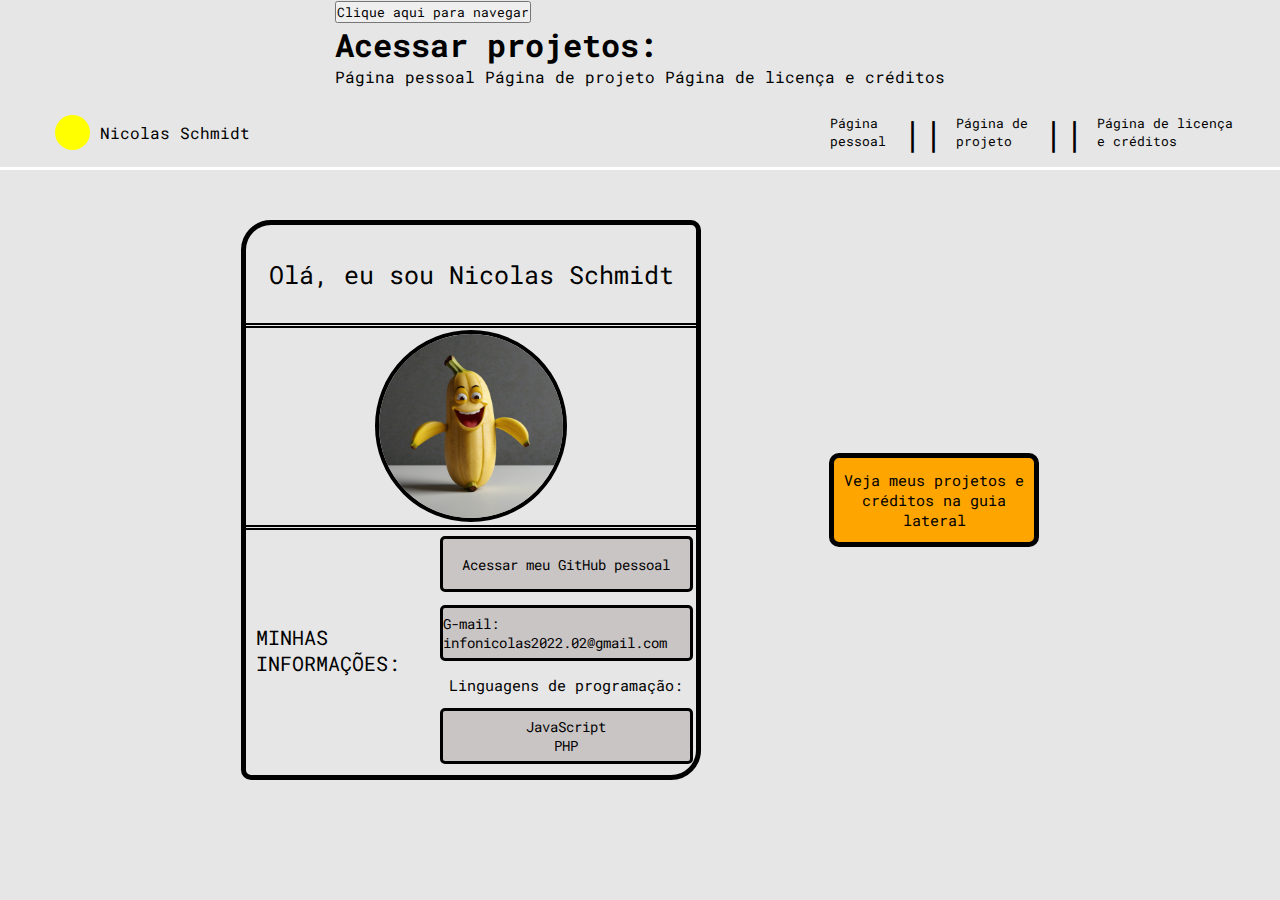
==== index.html @ 932aaf5f "index arrumado" ====
<!DOCTYPE html>
<html lang="pt-br">
<head>
    <meta charset="UTF-8">
    <meta name="viewport" content="width=device-width, initial-scale=1.0">
    <link rel="stylesheet" href="index.css">
    <link rel="preconnect" href="https://fonts.googleapis.com">
    <link rel="preconnect" href="https://fonts.gstatic.com" crossorigin>
    <link href="https://fonts.googleapis.com/css2?family=Roboto+Mono:ital,wght@0,100..700;1,100..700&display=swap" rel="stylesheet">
    <title>Página pessoal</title>
    <script defer>
        function teste(){
           const aside = document.querySelectorAll(".aside")[0]
           const aberto = document.querySelectorAll(".aberto")[0]
           const geral = document.querySelectorAll(".geral")[0]

            if(aside.style.width == "0vw"){
                aside.style.width = "100vw";
                geral.style.overflow = "hidden";
                setTimeout(function() {
                    aberto.style.display = "flex";
                }, 450); 
                
            }else{
                geral.style.overflow = "auto";
                aside.style.width = "0vw";
                aberto.style.display = "none";
            }
        }
   </script>
</head>
<body>
    <div class="separado">
        <button class="botao" onclick="teste()">Clique aqui para navegar</button>
        <aside class="aside">
            <div class="aberto">
                <h1 class="titulos">Acessar projetos:</h1>
                <a class="links" href="index.html">Página pessoal</a>
                <a class="links" href="projeto.html">Página de projeto</a>
                <a class="links" href="credito.html">Página de licença e créditos</a>
            </div>
        </aside>
    </div>
    <div class="cabecalho">
        <div class="nome">
            <div class="bolinha"></div>
            <p>Nicolas Schmidt</p>
        </div>
        <div class="opcoes">
            <a href="index.html">Página pessoal</a>
            <p class="traco">||</p>
            <a href="projeto.html">Página de projeto</a>
            <p class="traco">||</p>
            <a href="credito.html">Página de licença e créditos</a>
        </div>
    </div>
    <div class="geral">
        <div class="card">
            <div class="parte1">
                <p>Olá, eu sou Nicolas Schmidt</p>
            </div>
            <div class="parte2">
                <img src="schmidt.jpg" class="foto" alt="foto">
            </div>
            <div class="parte3">
                <div class="coluna1">
                    <div class="titulo">MINHAS INFORMAÇÕES:</div>
                </div>
                <div class="coluna2">
                    <div class="barra">
                        <a href="https://github.com/schmidt23355/schmidt23355.github.io"><p>Acessar meu GitHub pessoal</p></a>
                    </div>
                    <div class="barra">
                        <p class="gmail">G-mail: infonicolas2022.02@gmail.com</p>
                    </div>
                    <div class="informacoes2">Linguagens de programação:</div>
                    <div class="barra">
                        <p>JavaScript</p>
                        <p>PHP</p>
                    </div>
                </div>
            </div>
        </div>
        <div class="sticky">
            <p>Veja meus projetos e créditos na guia lateral</p>
        </div>
    </div>
</body>
</html>
---- index.css ----
*{
    margin: 0;
    padding: 0;
    font-family: "Roboto Mono", monospace;
}
a{
    text-decoration: none;
    color: black;
}
body{
    background-color: rgba(230, 230, 230, 1);
    display: flex;
    justify-content: center;
    align-items: center;
    width: 100vw;
    height: fit-content;
    flex-direction: column;
}
.cabecalho{
    width: 100vw;
    height: fit-content;
    display: flex;
    justify-content: space-between;
    margin-top: 10px;
    border-bottom: 3px solid rgb(255 255 255);
}
.bolinha{
    background-color: yellow;
    width: 35px;
    height: 35px;
    border-radius: 100%;
    margin-right: 10px;
}
.nome{
    height: 70px;
    width: 224px;
    margin-left: 40px;
    display: flex;
    align-items: center;
    justify-content: center;
}
.opcoes{
    height: 70px;
    width: 410px;
    margin-right: 40px;
    display: flex;
    align-items: center;
    font-size: 13px;
}
.traco{
    margin-right: 12px;
    font-size: 35px;
}
.sticky{
    background-color: orange;
    position: sticky;
    top: 15px;
    text-align: center;
    padding-bottom: 12px;
    padding-top: 12px;
    width: 200px;
    border-radius: 10px;
    border: 5px solid black;
    font-size: 15px;
    margin-left: 10vw;
}
.geral{
    height: fit-content;
    width: 100vw;
    display: flex;
    align-items: center;
    justify-content: center;
    margin-top: 50px;
    overflow: auto;
}
.card{
    width: 450px;
    height: 550px;
    display: flex;
    align-items: center;
    justify-content: flex-start;
    flex-direction: column;
    border: 5px solid black;
    border-radius: 30px 10px 30px 10px;
}
.parte1{
    width: 450px;
    height: 100px;
    display: flex;
    flex-direction: column;
    justify-content: center;
    align-items: center;
    border-radius: 25px 5px 0px 0px;
    font-size: 25px;
}
.parte2{
    width: 450px;
    height: 200px;
    display: flex;
    flex-direction: column;
    justify-content: center;
    align-items: center;
    border: 5px double black;
}
.parte3{
    width: 450px;
    height: 250px;
    border-radius: 0px 0px 25px 5px;
    display: flex;
}
.foto{
    height: 184px;
    border-radius: 100%;
    border: 4px solid black;
}
.coluna1{
    display: flex;
    font-size: 20px;
    align-items: center;
    padding-left: 10px;
    border-radius: 0px 0px 0px 5px;
    width: 180px;
    height: 241px;
}
.coluna2{
    width: 260px;
    height: 241px;
    display: flex;
    flex-direction: column;
    align-items: center;
    justify-content: space-around;
    border-radius: 0px 0px 25px 0px;
    font-size: 15px;
}
.barra{
    background-color: #b9b1b19c;
    width: 247px;
    height: 50px;
    border: 3px solid black;
    border-radius: 5px;
    display: flex;
    flex-direction: column;
    align-items: center;
    justify-content: center;
    font-size: 14px;
}
.gmail{
    font-size: 14px;
} 
@media screen and (width < 415px) {
    body{
        align-items: flex-start;
    }
    .cabecalho{
        display: none;
    }
    .botao{
        position: absolute;
        top: 10px;
        left: 10px;
        z-index: 2;
        width: 150px;
        font-size: 15px;
        background-color: #47ff50;
        font-weight: bold;
    }
    .separado{
        width: 50vw;
        height: 100%;
        display: block;
    }
    .titulos{
        margin-top: 70px;
        margin-bottom: 30px;
        background-color: wheat;
        width: 100vw;
        display: flex;
        justify-content: center;
        border-bottom: 5px solid black;
        border-top: 5px solid black;
        height: fit-content;
    }
    .links{
        text-decoration: none;
        background: white;
        margin-bottom: 22px;
        width: 100vw;
        height: fit-content;
        display: flex;
        justify-content: center;
        border-bottom: 5px solid black;
        border-top: 5px solid black;    
    }
    .aberto{
        display: none;
        flex-direction: column;
        height: 80vw;
        width: 100vw;
        align-items: center;
    }
    aside{
        display: flex;
        transition: 0.5s ease-in-out;
        background: rgb(226 96 96);
        position: absolute;
        width: 0vw;
        height: 108vh;
        z-index: 1;
        border-right: 5px solid black;
        border-bottom: 5px solid black;
    }
    .geral{
        width: 100vw;
        display: flex;
        justify-content: center;
        height: 100vh;
        align-items: center;
        flex-direction: column;
        overflow: auto;
    }
    .card{
        width: 100vw;
        height: 550px;
        display: flex;
        align-items: center;
        justify-content: flex-start;
        flex-direction: column;
        border: none;
        border-radius: 0px;
    }
    .parte1{
        width: 100vw;
        height: 90px;
        display: flex;
        flex-direction: column;
        justify-content: center;
        align-items: center;
        font-size: 22px;
        border-top: 5px solid black;
        border-bottom: 5px solid black;
        border-radius: 0px;
        background-color: orange;
        padding-bottom: 30px;
        padding-top: 30px;
    }
    .parte2{
        width: 100vw;
        height: 260px;
        display: flex;
        flex-direction: column;
        align-items: center;
        border-radius: 0px;
        border: none;
        background-color: white;
        justify-content: center;
        border-bottom: 5px solid;
    }
    .foto{
        width: 53%;
        border-radius: 100%;
        border: 5px solid;
    }
    .parte3{
        width: 100vw;
        height: 390px;
        display: flex;
        border-radius: 0px;
        padding-top: 60px
    }
    .coluna1{
        display: flex;
        font-size: 20px;
        align-items: center;
        width: 45vw;
        height: -webkit-fill-available;
        padding-left: 5px;   
    }
    .titulo{
        margin-top: 70px;
        margin-bottom: 30px;
        background-color: wheat;
        display: flex;
        justify-content: center;
        border-bottom: 5px solid black;
        border-top: 5px solid black;
        height: fit-content;
        width: 100vw;
        border-right: 5px solid;
    }
    .coluna2{
        width: 55vw;
        height: -webkit-fill-available;
        display: flex;
        flex-direction: column;
        align-items: center;
        justify-content: space-around;
        font-size: 15px;
        border-radius: 0px;
    }
    .barra{
        background-color: #b9b1b19c;
        width: 50vw;
        height: 50px;
        border: 3px solid black;
        border-radius: 5px;
        display: flex;
        flex-direction: column;
        align-items: center;
        justify-content: center;
        font-size: 15px;
        margin-bottom: 10px
    }
    .gmail {
        font-size: 12px;
    }
    .informacoes2{
        text-align: center;
    }
    .sticky{
    display: none;
    }
}
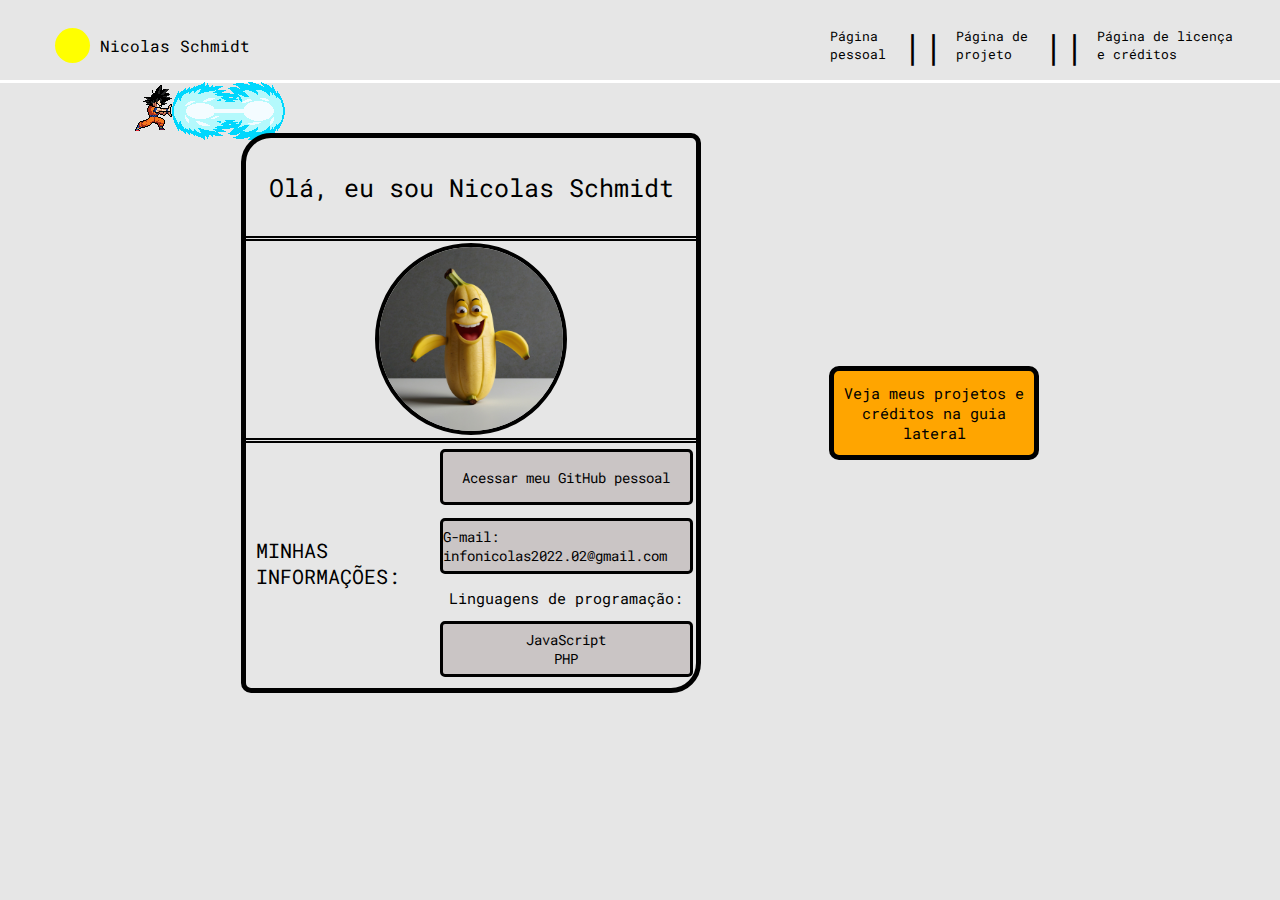
==== commit e862a8d1: "css" ====
--- a/index.html
+++ b/index.html
@@ -43,7 +43,9 @@
     </div>
     <div class="cabecalho">
         <div class="nome">
-            <div class="bolinha"></div>
+            <div class="bolinha">
+                <img src="./img/dragonball.gif" alt="">
+            </div>
             <p>Nicolas Schmidt</p>
         </div>
         <div class="opcoes">
--- a/index.css
+++ b/index.css
@@ -2,6 +2,9 @@
     margin: 0;
     padding: 0;
     font-family: "Roboto Mono", monospace;
+}
+.separado{
+    display: none;
 }
 a{
     text-decoration: none;
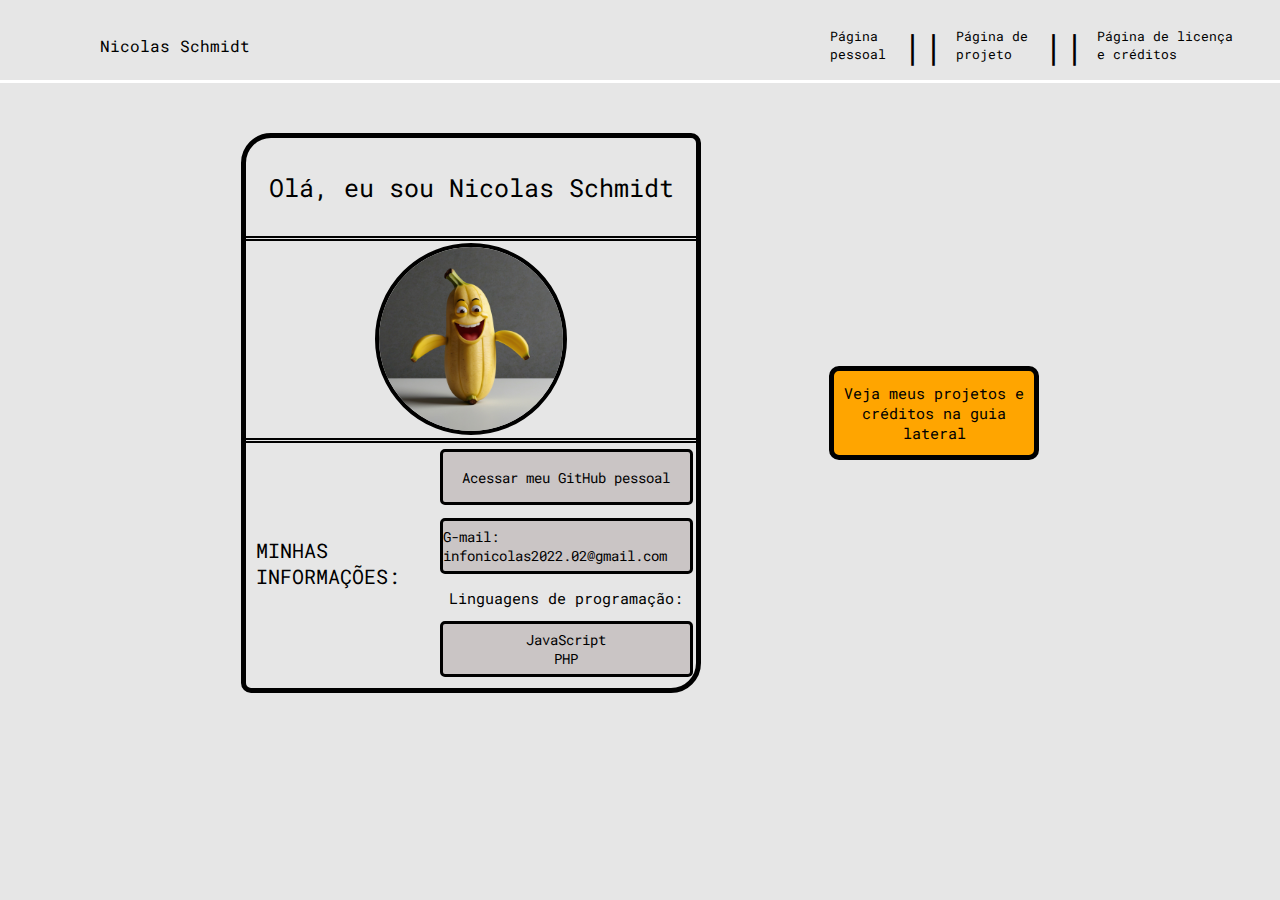
==== commit 6201c9f1: "css" ====
--- a/index.html
+++ b/index.html
@@ -43,9 +43,7 @@
     </div>
     <div class="cabecalho">
         <div class="nome">
-            <div class="bolinha">
-                <img src="./img/dragonball.gif" alt="">
-            </div>
+            <div class="bolinha"></div>
             <p>Nicolas Schmidt</p>
         </div>
         <div class="opcoes">
--- a/index.css
+++ b/index.css
@@ -28,7 +28,7 @@
     border-bottom: 3px solid rgb(255 255 255);
 }
 .bolinha{
-    background-color: yellow;
+    background: url(./img/dragonball.gif);
     width: 35px;
     height: 35px;
     border-radius: 100%;
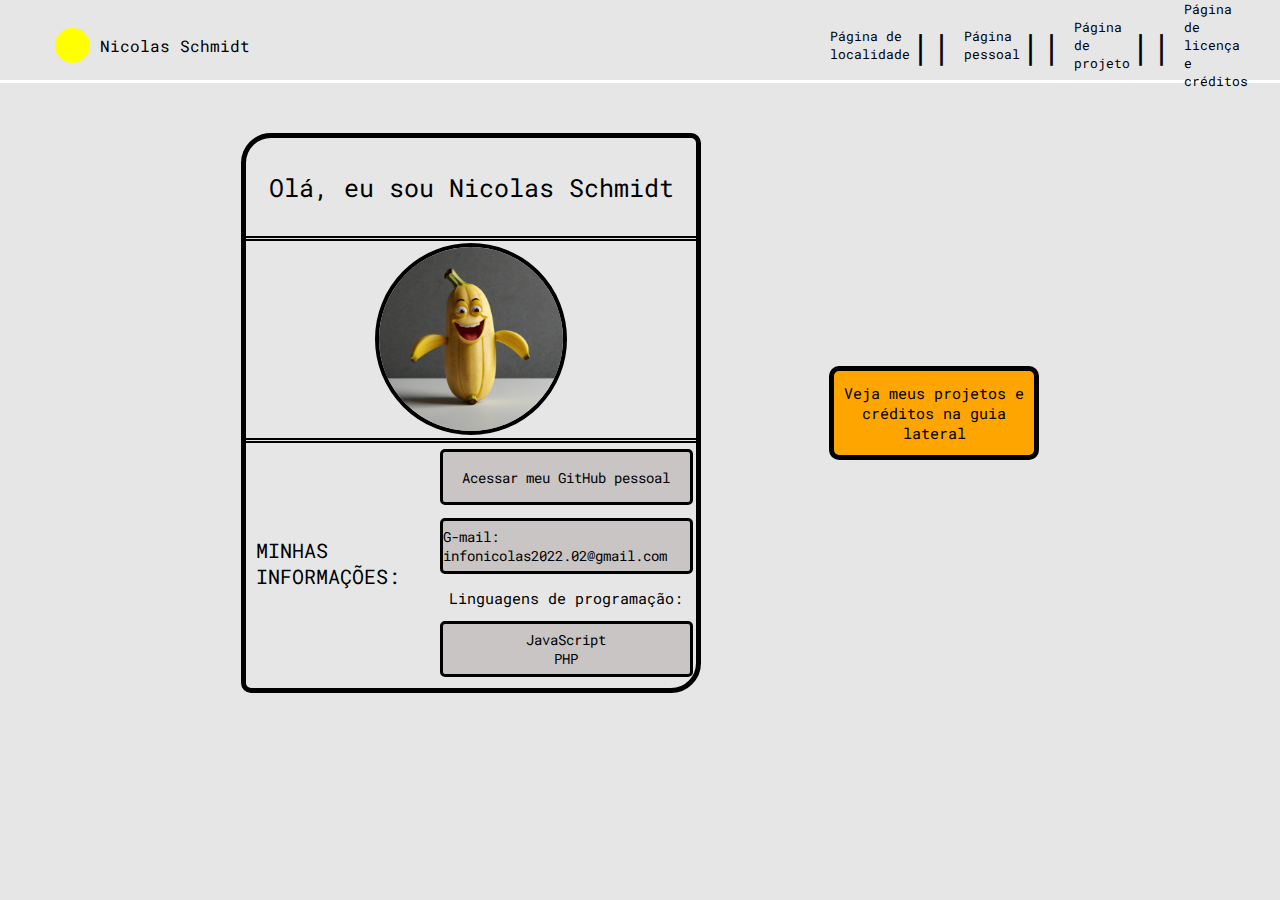
==== commit 822a52fe: "css" ====
--- a/index.html
+++ b/index.html
@@ -47,6 +47,8 @@
             <p>Nicolas Schmidt</p>
         </div>
         <div class="opcoes">
+            <a href="index.html">Página de localidade</a>
+            <p class="traco">||</p>
             <a href="index.html">Página pessoal</a>
             <p class="traco">||</p>
             <a href="projeto.html">Página de projeto</a>
--- a/index.css
+++ b/index.css
@@ -3,6 +3,9 @@
     padding: 0;
     font-family: "Roboto Mono", monospace;
 }
+html{
+    overflow-x: hidden;
+}
 .separado{
     display: none;
 }
@@ -28,7 +31,7 @@
     border-bottom: 3px solid rgb(255 255 255);
 }
 .bolinha{
-    background: url(./img/dragonball.gif);
+    background-color: yellow;
     width: 35px;
     height: 35px;
     border-radius: 100%;
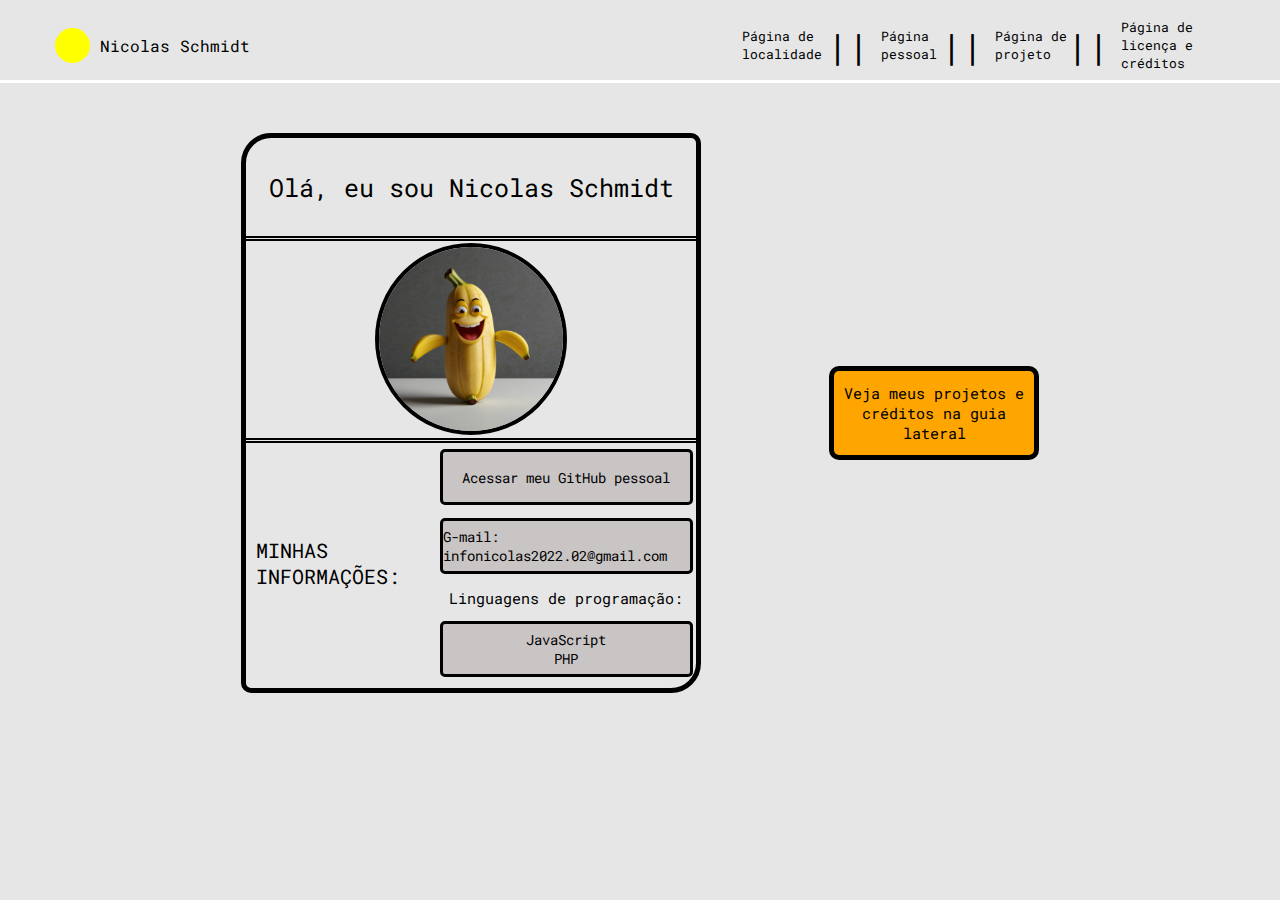
==== commit 4e4583f5: "css" ====
--- a/index.html
+++ b/index.html
@@ -35,6 +35,7 @@
         <aside class="aside">
             <div class="aberto">
                 <h1 class="titulos">Acessar projetos:</h1>
+                <a class="links" href="localidade.html">Página ver sua localidade</a>
                 <a class="links" href="index.html">Página pessoal</a>
                 <a class="links" href="projeto.html">Página de projeto</a>
                 <a class="links" href="credito.html">Página de licença e créditos</a>
@@ -47,7 +48,7 @@
             <p>Nicolas Schmidt</p>
         </div>
         <div class="opcoes">
-            <a href="index.html">Página de localidade</a>
+            <a href="localidade.html">Página de localidade</a>
             <p class="traco">||</p>
             <a href="index.html">Página pessoal</a>
             <p class="traco">||</p>
--- a/index.css
+++ b/index.css
@@ -47,7 +47,7 @@
 }
 .opcoes{
     height: 70px;
-    width: 410px;
+    width: 498px;
     margin-right: 40px;
     display: flex;
     align-items: center;
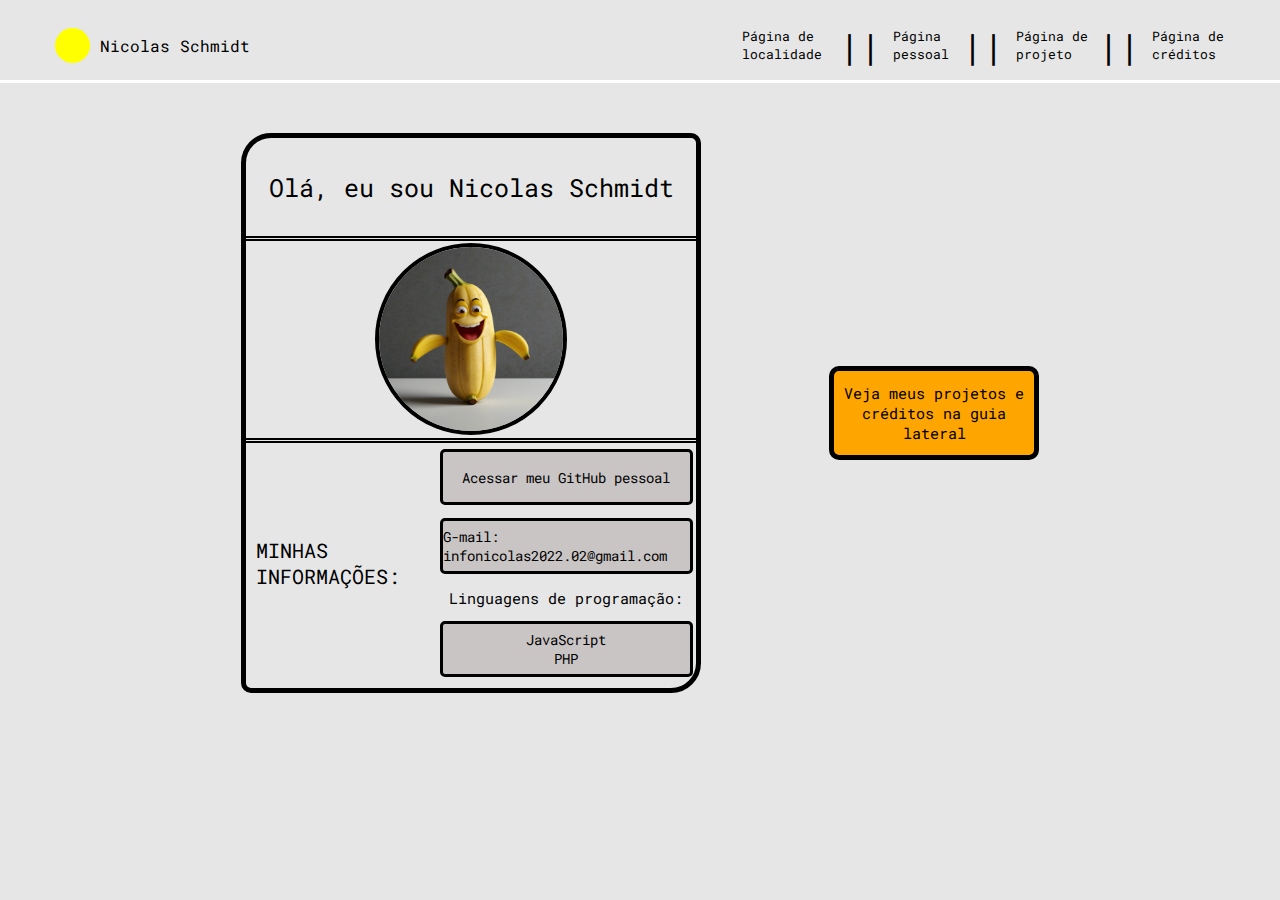
==== commit 50f2febf: "html" ====
--- a/index.html
+++ b/index.html
@@ -38,7 +38,7 @@
                 <a class="links" href="localidade.html">Página ver sua localidade</a>
                 <a class="links" href="index.html">Página pessoal</a>
                 <a class="links" href="projeto.html">Página de projeto</a>
-                <a class="links" href="credito.html">Página de licença e créditos</a>
+                <a class="links" href="credito.html">Página de créditos</a>
             </div>
         </aside>
     </div>
@@ -54,7 +54,7 @@
             <p class="traco">||</p>
             <a href="projeto.html">Página de projeto</a>
             <p class="traco">||</p>
-            <a href="credito.html">Página de licença e créditos</a>
+            <a href="credito.html">Página de créditos</a>
         </div>
     </div>
     <div class="geral">
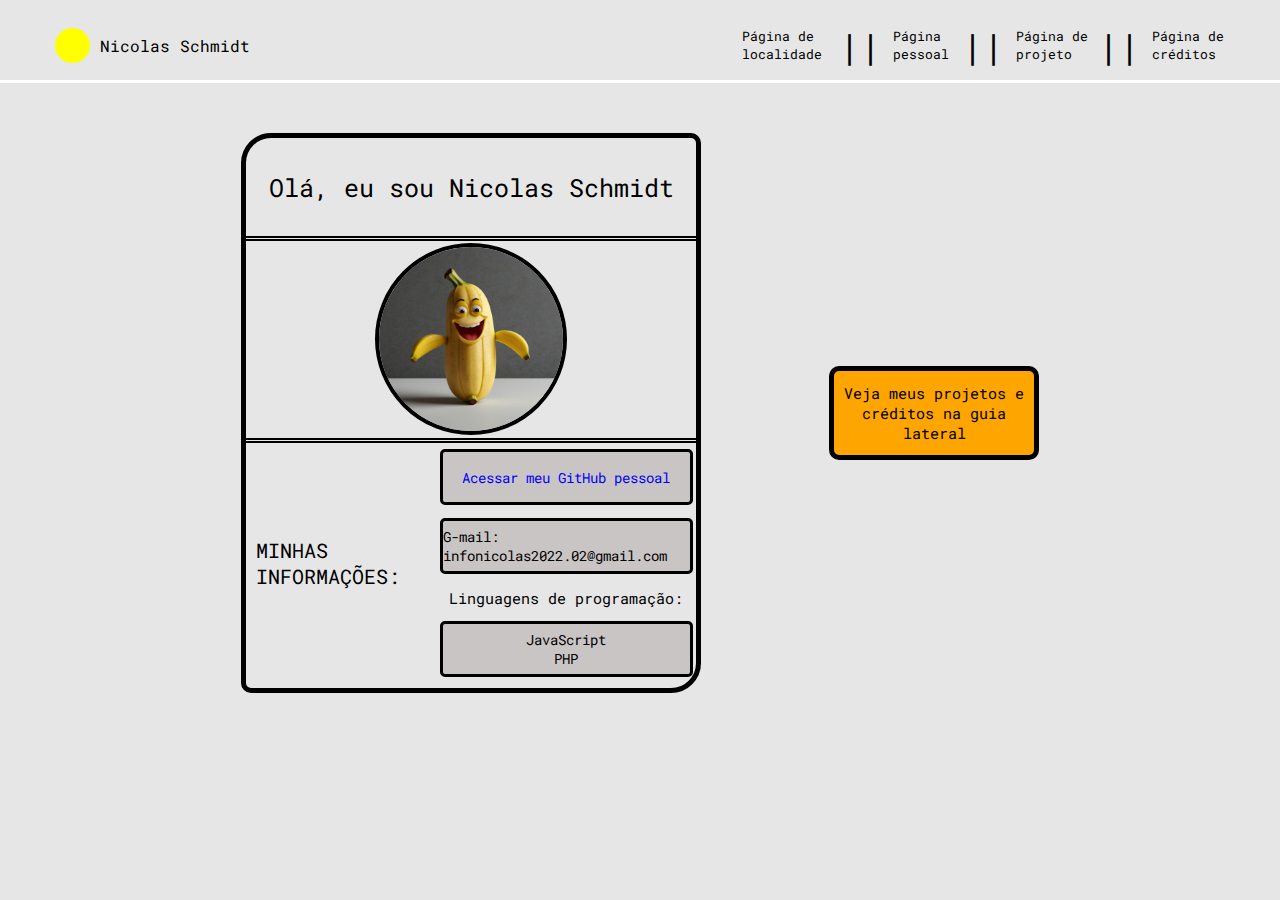
==== commit ba6e349f: "css" ====
--- a/index.html
+++ b/index.html
@@ -71,7 +71,7 @@
                 </div>
                 <div class="coluna2">
                     <div class="barra">
-                        <a href="https://github.com/schmidt23355/schmidt23355.github.io"><p>Acessar meu GitHub pessoal</p></a>
+                        <a class="git" href="https://github.com/schmidt23355/schmidt23355.github.io"><p>Acessar meu GitHub pessoal</p></a>
                     </div>
                     <div class="barra">
                         <p class="gmail">G-mail: infonicolas2022.02@gmail.com</p>
--- a/index.css
+++ b/index.css
@@ -153,6 +153,13 @@
 .gmail{
     font-size: 14px;
 } 
+.git{
+    color: blue;
+}
+.git:hover{
+    color: #47ff50;
+    font-weight: bold;
+}
 @media screen and (width < 415px) {
     body{
         align-items: flex-start;
